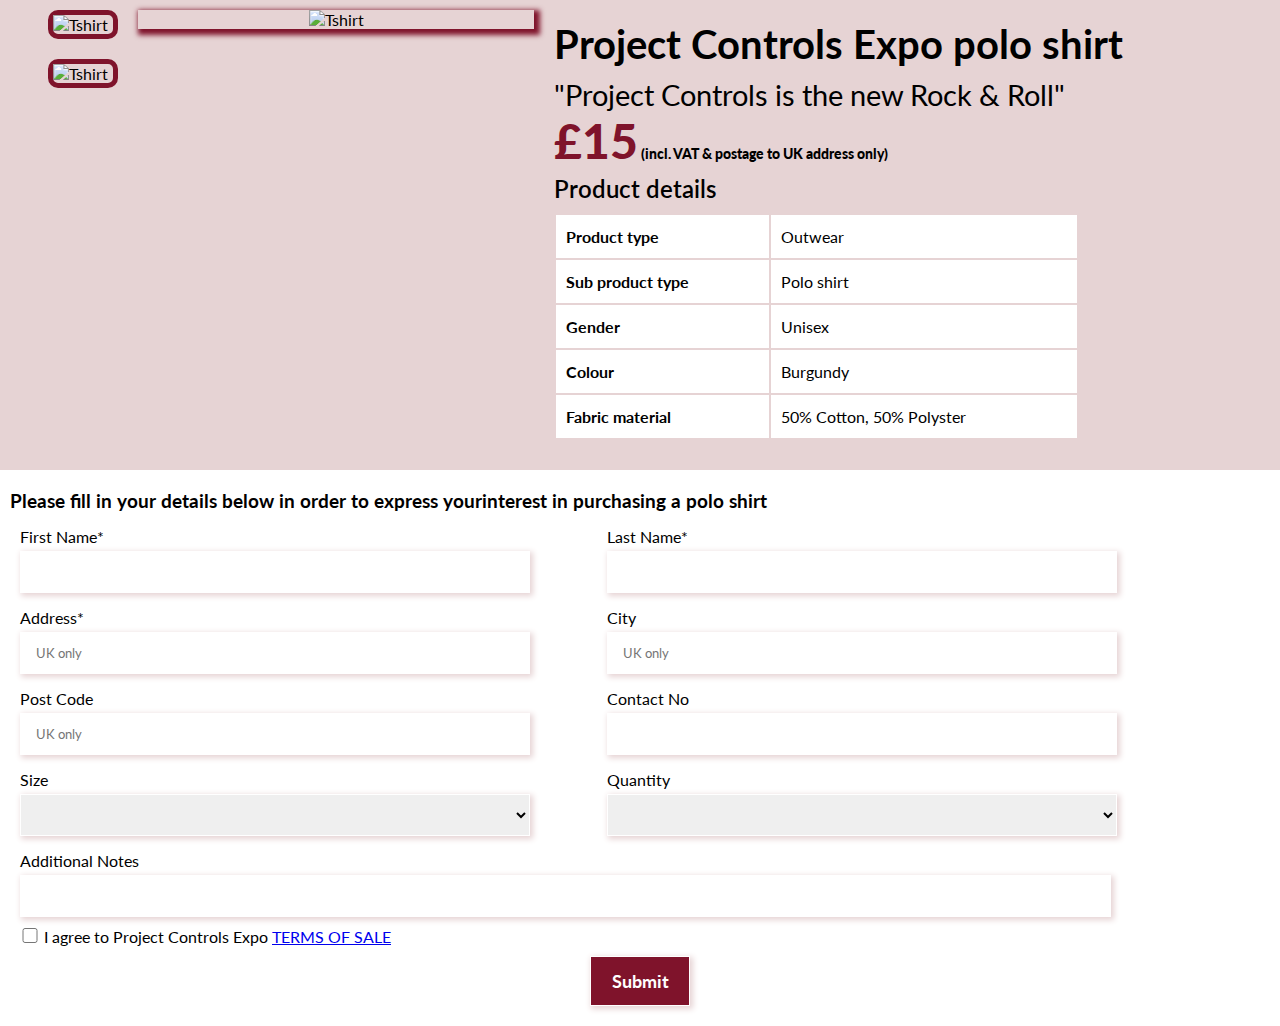
==== index.html @ 3147a5e2 "first commit" ====
<!DOCTYPE html>
<html lang="en">
  <head>
    <meta charset="UTF-8" />
    <meta http-equiv="X-UA-Compatible" content="IE=edge" />
    <meta name="viewport" content="width=device-width, initial-scale=1.0" />
    <title>PCE Merchandise</title>
    <link rel="stylesheet" href="styles.css" />
  </head>
  <body>
    <div class="merchandise-wrapper">
      <div class="merch-wrapper-container">
        <div class="merch-header">
          <div class="merch-header-content">
            <div class="merch-header-img">
              <img
                src="https://pceuat.convstaging.com/images/usa/Sanket/merchandise/image1.jpg"
                alt="Tshirt"
              />
            </div>
          </div>
          <div class="merch-header-content">
            <div class="merch-header-img">
              <img
                src="https://pceuat.convstaging.com/images/usa/Sanket/merchandise/image1.jpg"
                alt="Tshirt"
              />
            </div>
          </div>
        </div>

        <div class="merch-content">
          <div class="merch-content-card active" id="small">
            <div class="merch-card-container">
              <div class="merch-card-img">
                <img
                  src="https://pceuat.convstaging.com/images/usa/Sanket/merchandise/image1.jpg"
                  alt="Tshirt"
                />
              </div>
              <div class="merch-card-content">
                <div class="merch-card-content-header">
                  <h1>Project Controls Expo polo shirt</h1>
                  <h3>"Project Controls is the new Rock & Roll"</h3>
                  <p class="merch-price">
                    <span>&pound;15</span> (incl. VAT & postage to UK address
                    only)
                  </p>
                  <p class="merch-prod-details-header">Product details</p>
                </div>
                <div class="prod-desc-table-cont">
                  <table class="prod-desc-table">
                    <tbody>
                      <tr>
                        <td><strong>Product type</strong></td>
                        <td>Outwear</td>
                      </tr>
                      <tr>
                        <td><strong>Sub product type</strong></td>
                        <td>Polo shirt</td>
                      </tr>
                      <tr>
                        <td><strong>Gender</strong></td>
                        <td>Unisex</td>
                      </tr>
                      <tr>
                        <td><strong>Colour</strong></td>
                        <td>Burgundy</td>
                      </tr>
                      <tr>
                        <td><strong>Fabric material</strong></td>
                        <td>50% Cotton, 50% Polyster</td>
                      </tr>
                    </tbody>
                  </table>
                </div>
              </div>
            </div>
          </div>
          <div class="merch-content-card" id="large">
            <div class="merch-card-container">
              <div class="merch-card-img">
                <img
                  src="https://pceuat.convstaging.com/images/usa/Sanket/merchandise/image1.jpg"
                  alt="Tshirt"
                />
              </div>
              <div class="merch-card-content">
                <div class="merch-card-content-header">
                  <h1>Project Controls Expo polo shirt</h1>
                  <h3>"Project Controls is the new Rock & Roll"</h3>
                  <p class="merch-price">
                    <span>&pound;25</span> (incl. VAT & postage to UK address
                    only)
                  </p>
                  <p class="merch-prod-details-header">Product details</p>
                </div>
                <div class="prod-desc-table-cont">
                  <table class="prod-desc-table">
                    <tbody>
                      <tr>
                        <td><strong>Product type</strong></td>
                        <td>Outwear</td>
                      </tr>
                      <tr>
                        <td><strong>Sub product type</strong></td>
                        <td>Polo shirt</td>
                      </tr>
                      <tr>
                        <td><strong>Gender</strong></td>
                        <td>Unisex</td>
                      </tr>
                      <tr>
                        <td><strong>Colour</strong></td>
                        <td>Burgundy</td>
                      </tr>
                      <tr>
                        <td><strong>Fabric material</strong></td>
                        <td>50% Cotton, 50% Polyster</td>
                      </tr>
                    </tbody>
                  </table>
                </div>
              </div>
            </div>
          </div>
        </div>
      </div>
    </div>
    <div class="merch-form-wrapper">
      <div class="merch-form-header">
        <h3>
          Please fill in your details below in order to express yourinterest in
          purchasing a polo shirt
        </h3>
      </div>
      <div class="merch-form-container">
        <div class="merch-form">
          <form action="" method="post">
            <div class="merch-form-element-container">
              <div class="merch-form-element">
                <label for="merch-first-name">First Name*</label>
                <input name="name" value="" id="merch-first-name" required />
              </div>
              <div class="merch-form-element">
                <label for="merch-last-name">Last Name*</label>
                <input name="name" value="" id="merch-last-name" required />
              </div>
              <div class="merch-form-element">
                <label for="merch-address">Address*</label>
                <input
                  name="name"
                  value=""
                  id="merch-address"
                  placeholder="UK only"
                  required
                />
              </div>
              <div class="merch-form-element">
                <label for="merch-city">City</label>
                <input
                  name="name"
                  value=""
                  id="merch-city"
                  placeholder="UK only"
                />
              </div>
              <div class="merch-form-element">
                <label for="merch-city">Post Code</label>
                <input
                  name="name"
                  value=""
                  id="merch-city"
                  placeholder="UK only"
                />
              </div>
              <div class="merch-form-element">
                <label for="merch-city">Contact No</label>
                <input name="name" value="" id="merch-city" />
              </div>
              <div class="merch-form-element">
                <label for="shirt-size">Size</label>
                <select id="shirt-size" name="shirt-size">
                  <option value="Small">Small</option>
                  <option value="Medium">Medium</option>
                  <option value="Large">Large</option>
                </select>
              </div>
              <div class="merch-form-element">
                <label for="shirt-quantity">Quantity</label>
                <select id="shirt-quantity" name="shirt-quantity">
                  <option value="Small">1</option>
                  <option value="Medium">2</option>
                  <option value="Large">3</option>
                </select>
              </div>
              <div class="merch-form-element" id="merch-additional">
                <label for="merch-notes">Additional Notes</label>
                <input name="name" value="" id="merch-notes" />
              </div>
              <div class="merch-form-element" id="merch-checkbox">
                <input
                  type="checkbox"
                  id="merch-terms"
                  name="merch-terms"
                  value="Bike"
                />
                <label for="merch-terms"
                  >I agree to Project Controls Expo
                  <a href="#">TERMS OF SALE</a></label
                >
              </div>
              <div class="merch-form-element" id="merch-submit">
                <input
                  type="button"
                  class="button float-right"
                  data-type="0"
                  id="merch_submit"
                  name="merchSubmit"
                  value="Submit"
                />
              </div>
            </div>
          </form>
        </div>
      </div>
    </div>
    <script src="./app.js"></script>
  </body>
</html>
---- styles.css ----
@import url('https://fonts.googleapis.com/css2?family=Lato:ital,wght@0,300;0,400;0,700;1,100;1,300;1,400;1,700&display=swap');
* {
  padding: 0;
  margin: 0;
  box-sizing: border-box;
  font-family: 'Lato';
}
body {
  background-color: #fff;
}
.merchandise-wrapper {
  width: 100%;
  max-width: 1350px;
  background-color: #e6d3d4;
}

.merch-header {
  display: flex;
  justify-content: center;
  gap: 10px;
  width: 100%;
  padding: 10px;
}
.merch-header-img {
  width: 70px;
  border: 5px solid #7f132b;
  border-radius: 10px;
}
.merch-header-content .active {
  border: 5px solid green;
}
.merch-header-content img {
  width: 100%;
}
.merch-content-card {
  display: none;
  margin-bottom: 20px;
}
.active {
  display: block;
}
.merch-card-img {
  width: 47%;
  text-align: center;
  box-shadow: 3px 3px 5px 3px #7f132b;
  margin: auto;
}
.merch-card-img img {
  width: 100%;
}
.merch-card-container {
  padding: 10px;
}
.merch-card-content {
  padding: 0px 20px;
}
.merch-card-content-header h1 {
  font-size: 1.5rem;
  margin-top: 10px;
}
.merch-card-content-header h3 {
  font-size: 1.2rem;
  font-weight: 400;
}
.merch-price {
  font-size: 0.9rem;
  font-weight: 900;
}
.merch-price span {
  font-size: 3rem;
  color: #7f132b;
}
.merch-prod-details-header {
  font-size: 1.2rem;
  font-weight: 600;
  margin-top: 5px;
}
.prod-desc-table {
  width: 90%;
  margin-top: 10px;
}
.prod-desc-table th,
tr {
  background-color: #fff;
  border: 1px solid #e6d3d4;
}
.prod-desc-table td {
  padding: 10px 10px;
}

@media screen and (min-width: 750px) and (max-width: 899px) {
  .merch-card-container {
    display: flex;
    flex-direction: row;
    align-items: flex-start;
  }
  .merch-card-img {
    width: 40%;
    margin: 0;
  }
  .merch-card-content-header h1 {
    font-size: 1.7rem;
  }
  .merch-card-content-header h3 {
    font-size: 1.5rem;
    margin-top: 10px;
  }
}

@media screen and (min-width: 900px) {
  .merchandise-wrapper {
    width: 100%;
    max-width: 1350px;
    background-color: #e6d3d4;
    margin: 0 auto;
  }
  .merch-wrapper-container {
    display: flex;
  }
  .merch-header {
    width: 10%;
    display: flex;
    flex-direction: column;
    align-items: flex-end;
    justify-content: flex-start;
  }
  .merch-content {
    width: 90%;
  }
  .merch-header-content {
    margin-bottom: 10px;
  }
  .merch-card-container {
    display: flex;
  }
  .merch-card-img {
    margin: 0;
    width: 35%;
    height: min-content;
  }
  .merch-card-content {
    width: 55%;
  }
  .merch-card-content-header {
    width: 100%;
  }
  .merch-card-content-header h1 {
    font-size: 2.5rem;
  }
  .merch-card-content-header h3 {
    font-size: 1.8rem;
    margin-top: 10px;
  }
  .merch-prod-details-header {
    font-size: 1.5rem;
  }
  .prod-desc-table td {
    padding: 12px 10px;
  }
}
.merch-form-wrapper {
  width: 100%;
  max-width: 1350px;
  margin: 0 auto;
  padding: 10px;
}
.merch-form-header {
  margin: 10px 0px;
}
.merch-form-container {
  width: 100%;
}
.merch-form-element-container {
  display: flex;
  flex-direction: column;
}
.merch-form-element {
  width: 100%;
  margin: 10px;
}
.merch-form-element label {
  display: inline-block;
  margin: 5px auto;
  font-size: 1rem;
  width: 40%;
}
.merch-form-element input,
.merch-form-element select {
  height: 35px;
  width: 50%;
  box-shadow: 2px 2px 6px 1px #e6d3d4;
  outline: none;
  border: 1px solid #fff;
  padding: 5px;
}
#merch-checkbox input {
  width: 10px;
  display: inline-block;
  box-shadow: none;
  height: auto;
}
#merch-checkbox label {
  width: 90%;
}

@media screen and (min-width: 820px) {
  .merch-form-element-container {
    display: flex;
    flex-direction: row;
    flex-wrap: wrap;
  }
  .merch-form-element {
    width: 45%;
    margin-top: 0px;
  }
  .merch-form-element label {
    display: block;
    width: 100%;
  }
  .merch-form-element input,
  .merch-form-element select {
    width: 90%;
    padding: 20px 15px;
  }
  #merch-additional,
  #merch-checkbox {
    width: 100%;
  }
  #merch-additional input {
    width: 88%;
  }
  #merch-checkbox input {
    display: inline-block;
    box-shadow: none;
    width: 20px;
    height: 15px;
  }
  #merch-checkbox label {
    display: inline;
    width: 50%;
    height: 2rem;
  }
  #merch-submit {
    width: 100%;
    text-align: center;
  }
  input[name='merchSubmit'] {
    width: 100px;
    height: 50px;
    font-size: 1.1rem;
    font-weight: bold;
    background-color: #7f132b;
    color: #fff;
    padding: 5px;
    margin: 0 auto;
  }
}
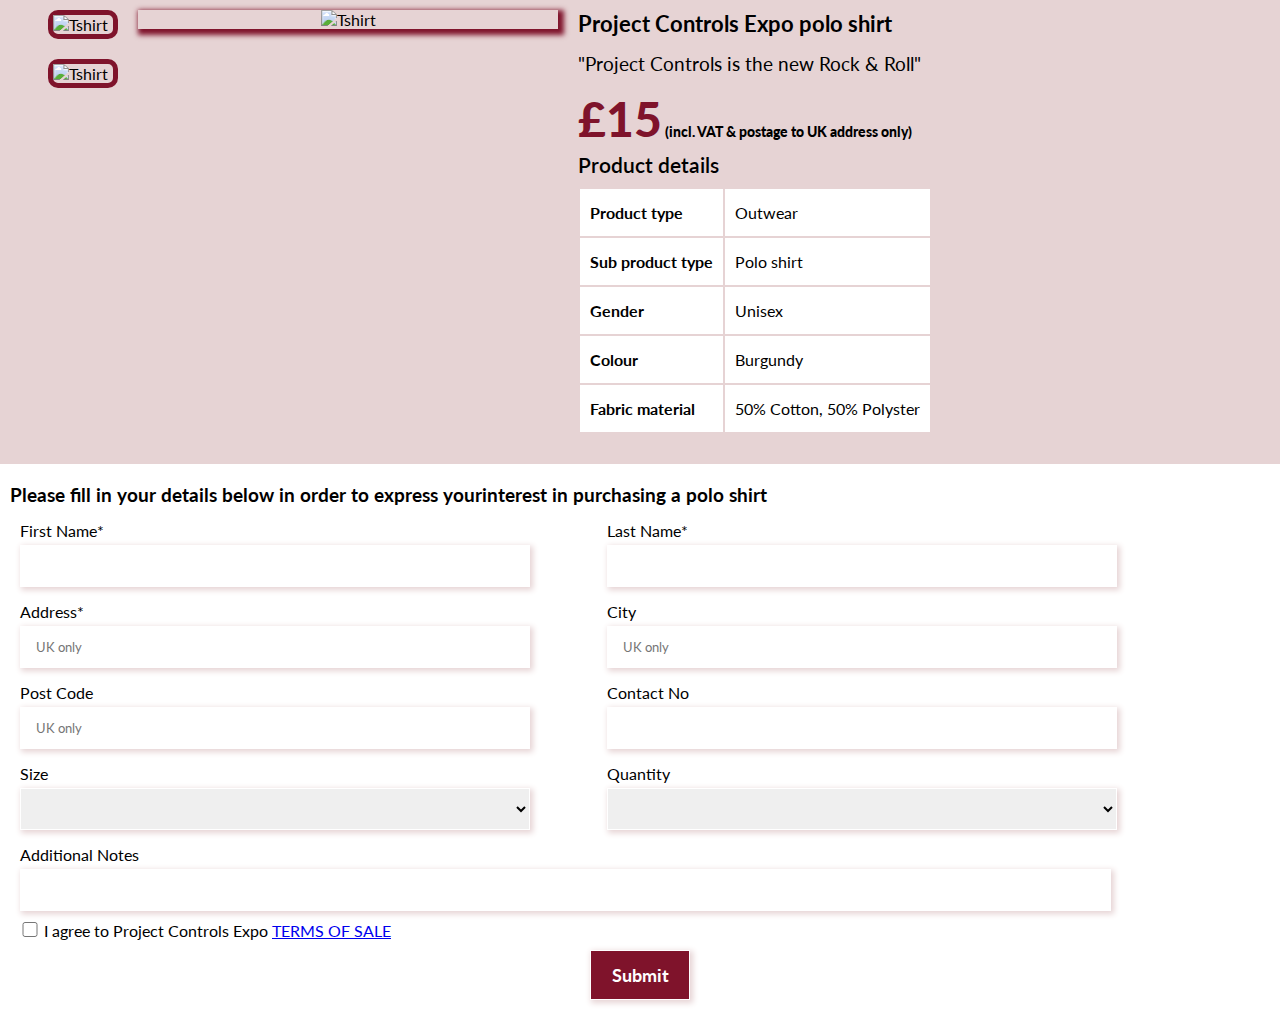
==== commit 02ea474b: "FormSpree Integration" ====
--- a/index.html
+++ b/index.html
@@ -136,7 +136,7 @@
       </div>
       <div class="merch-form-container">
         <div class="merch-form">
-          <form action="" method="post">
+          <form action="https://formspree.io/f/mnqwgllw" method="post">
             <div class="merch-form-element-container">
               <div class="merch-form-element">
                 <label for="merch-first-name">First Name*</label>
@@ -212,7 +212,7 @@
               </div>
               <div class="merch-form-element" id="merch-submit">
                 <input
-                  type="button"
+                  type="submit"
                   class="button float-right"
                   data-type="0"
                   id="merch_submit"
--- a/styles.css
+++ b/styles.css
@@ -88,22 +88,32 @@
   padding: 10px 10px;
 }
 
-@media screen and (min-width: 750px) and (max-width: 899px) {
+@media screen and (min-width: 768px) and (max-width: 899px) {
   .merch-card-container {
     display: flex;
     flex-direction: row;
     align-items: flex-start;
   }
   .merch-card-img {
-    width: 40%;
+    width: 340px;
     margin: 0;
   }
   .merch-card-content-header h1 {
-    font-size: 1.7rem;
+    font-size: 1.6rem;
+    margin-top: 0px;
   }
   .merch-card-content-header h3 {
-    font-size: 1.5rem;
+    font-size: 1.2rem;
     margin-top: 10px;
+  }
+  .merch-price span {
+    font-size: 1.8rem;
+  }
+  .prod-desc-table-cont {
+    width: 100%;
+  }
+  .prod-desc-table-cont table {
+    width: 100%;
   }
 }
 
@@ -135,29 +145,36 @@
   }
   .merch-card-img {
     margin: 0;
-    width: 35%;
+    width: 420px;
     height: min-content;
   }
   .merch-card-content {
-    width: 55%;
+    width: auto;
   }
   .merch-card-content-header {
     width: 100%;
   }
   .merch-card-content-header h1 {
-    font-size: 2.5rem;
+    font-size: 1.4rem;
+    margin-top: 0px;
   }
   .merch-card-content-header h3 {
-    font-size: 1.8rem;
-    margin-top: 10px;
+    font-size: 1.2rem;
+    margin: 15px 0px;
   }
   .merch-prod-details-header {
-    font-size: 1.5rem;
+    font-size: 1.3rem;
   }
   .prod-desc-table td {
-    padding: 12px 10px;
-  }
-}
+    padding: 14px 10px;
+  }
+  .prod-desc-table {
+    width: 100%;
+  }
+}
+
+/* Form */
+
 .merch-form-wrapper {
   width: 100%;
   max-width: 1350px;
